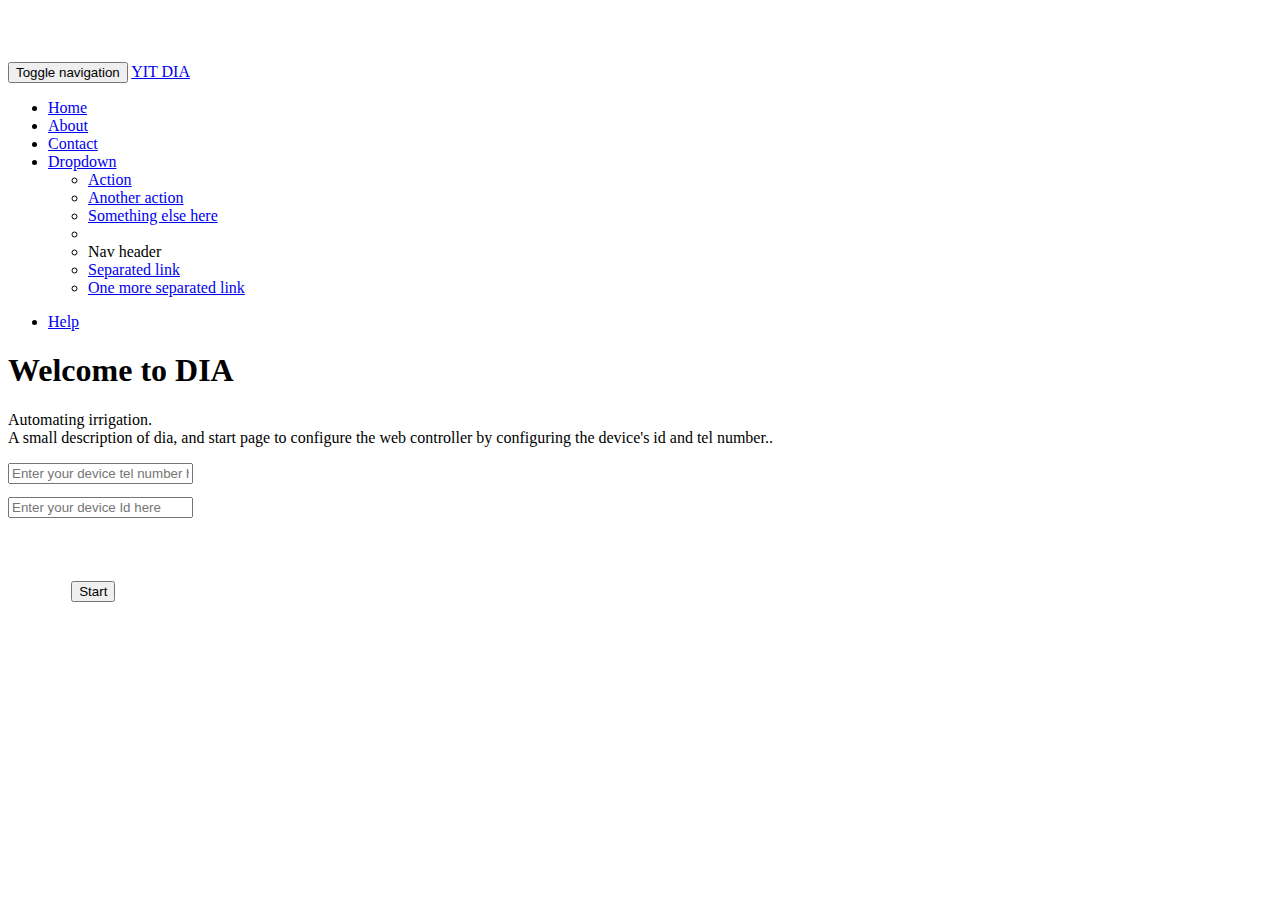
==== web-controller/index.html @ a615fdff "Merge pull request #3 from brjathu/master" ====
<!DOCTYPE html>
<html lang="en">
<head>
    <meta charset="utf-8">
    <meta http-equiv="X-UA-Compatible" content="IE=edge">
    <meta name="viewport" content="width=device-width, initial-scale=1">
    <title>Bootstrap 101 Template</title>

    <!-- Bootstrap -->
    <link href="resources/bootstrap-3.1.1-dist/css/bootstrap.min.css" rel="stylesheet">

    <!-- HTML5 Shim and Respond.js IE8 support of HTML5 elements and media queries -->
    <!-- WARNING: Respond.js doesn't work if you view the page via file:// -->
    <!--[if lt IE 9]>
    <script src="js/html5shiv.js"></script>
    <script src="js/respond.min.js"></script>
    <![endif]-->
</head>
<body style="margin-top:60px">
<!-- Fixed navbar -->
<div id="dic_bubble" class="selection_bubble fontSize13 noSelect"
     style="z-index: 9999; border: 1px solid rgb(74, 174, 222); visibility: hidden;"></div>
<div class="navbar navbar-default navbar-inverse  navbar-fixed-top" role="navigation">
    <div class="container">
        <div class="navbar-header">
            <button type="button" class="navbar-toggle" data-toggle="collapse" data-target=".navbar-collapse">
                <span class="sr-only">Toggle navigation</span>
                <span class="icon-bar"></span>
                <span class="icon-bar"></span>
                <span class="icon-bar"></span>
            </button>
            <a class="navbar-brand" href="#">YIT DIA</a>
        </div>
        <div class="navbar-collapse collapse">
            <ul class="nav navbar-nav">
                <li class="active"><a href="#">Home</a></li>
                <li><a href="#about">About</a></li>
                <li><a href="#contact">Contact</a></li>
                <li class="dropdown">
                    <a href="#" class="dropdown-toggle" data-toggle="dropdown">Dropdown <b class="caret"></b></a>
                    <ul class="dropdown-menu">
                        <li><a href="#">Action</a></li>
                        <li><a href="#">Another action</a></li>
                        <li><a href="#">Something else here</a></li>
                        <li class="divider"></li>
                        <li class="dropdown-header">Nav header</li>
                        <li><a href="#">Separated link</a></li>
                        <li><a href="#">One more separated link</a></li>
                    </ul>
                </li>
            </ul>
            <ul class="nav navbar-nav navbar-right">

                <li class="active"><a href="#">Help</a></li>
            </ul>
        </div>
        <!--/.nav-collapse -->
    </div>
</div>
<!-- /Fixed navbar -->


<div class="container">

    <!-- Main component for a primary marketing message or call to action -->
    <div class="jumbotron">
        <p>
        <h1>Welcome to DIA</h1>
        Automating irrigation.<br/>
        A small description of dia, and start page to configure the web controller by configuring the
        device's id and tel number..
        </p>
        <form>
            <div class="col-sm-6 col-sm-offset-3">
                <input type="text" class="form-control input-lg col-sm-4"
                       placeholder="Enter your device tel number here">
            </div>
            <div class="col-sm-6 col-sm-offset-3" style="margin-top:1%">
                <input type="text" class="form-control input-lg col-sm-4"
                       placeholder="Enter your device Id here">
            </div>
            <div class="jumbotron">
                <div class="col-sm-4 col-sm-offset-4">
                    <button style="margin:5%" type="submit" class="btn btn-lg btn-success col-sm-12">Start</button>
                </div>
            </div>
        </form>
    </div>

</div>
<!-- /container -->
<a href="index.html"></a>

<!-- jQuery (necessary for Bootstrap's JavaScript plugins) -->
<script src="js/jquery-1.11.0.min.js"></script>
<!-- Include all compiled plugins (below), or include individual files as needed -->
<script src="resources/bootstrap-3.1.1-dist/js/bootstrap.min.js"></script>
</body>
</html>
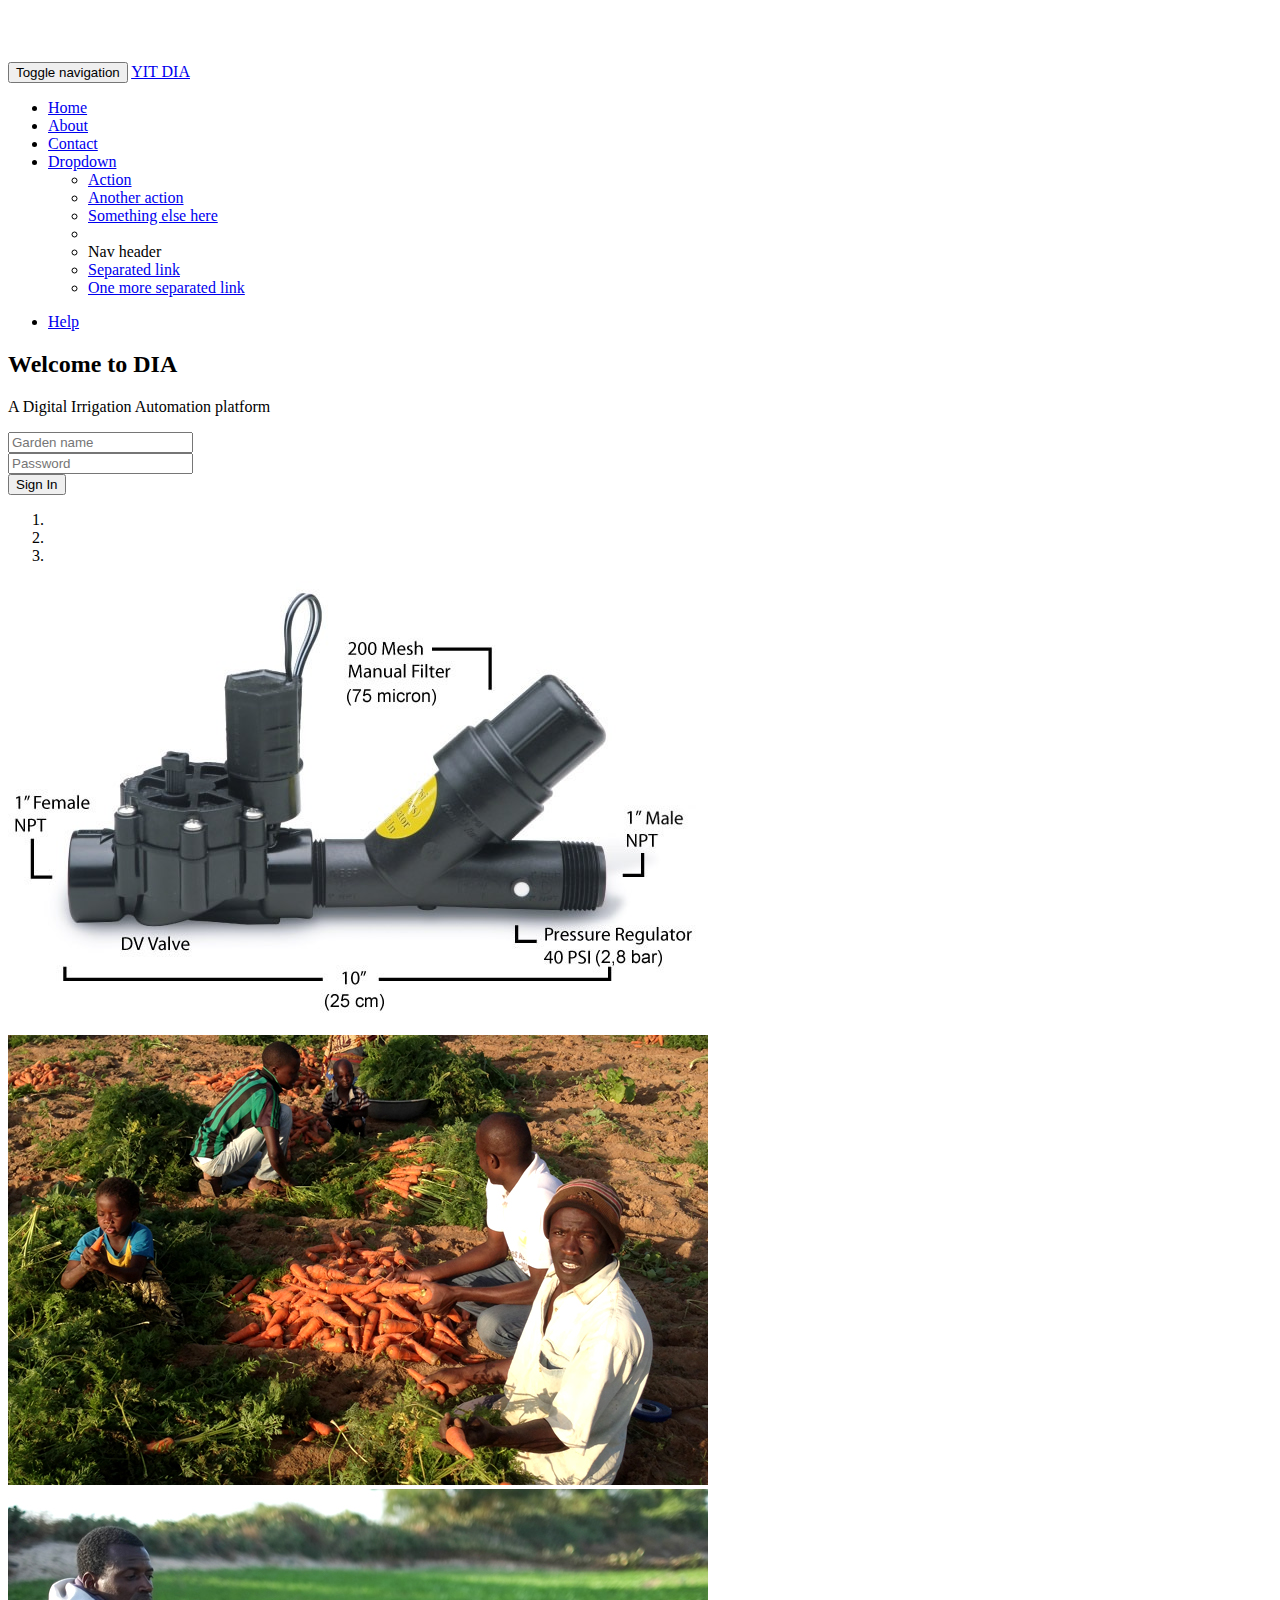
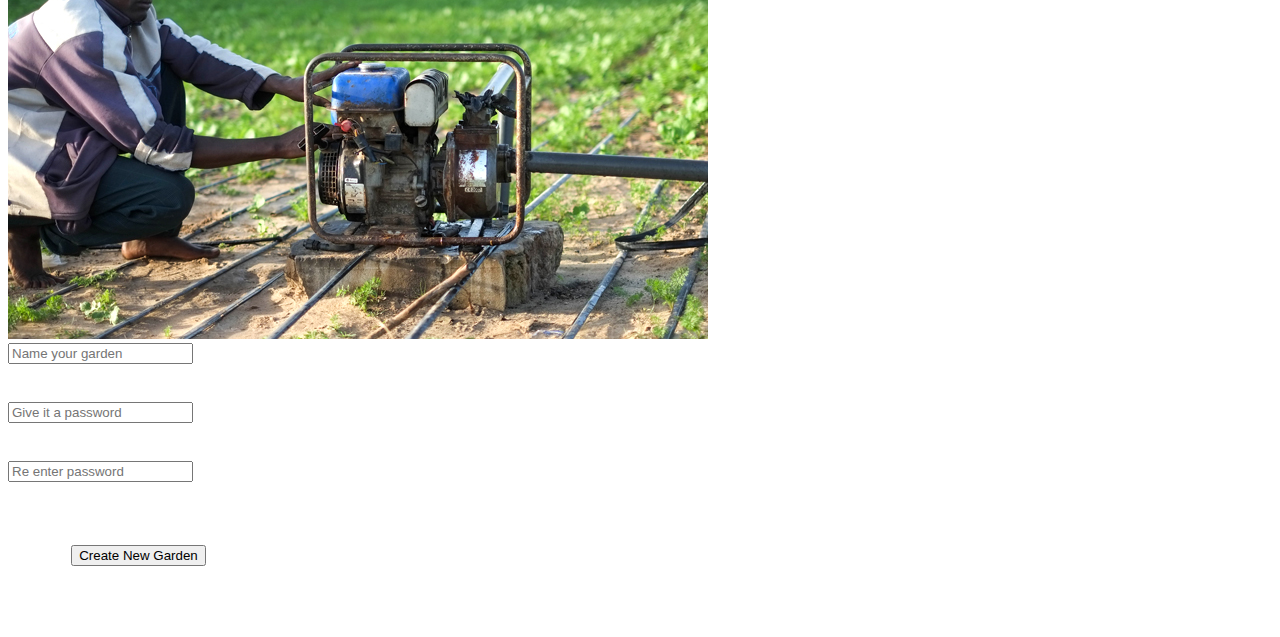
==== commit 538a01f0: "hellow world wep-app using spring and java servlet" ====
--- a/web-controller/index.html
+++ b/web-controller/index.html
@@ -61,32 +61,99 @@
 
 
 <div class="container">
+    <div class="jumbotron">
+        <!-- Main component for a primary marketing message or call to action -->
+        <div class="row">
+            <div class="col-sm-12">
+                <div class="col-sm-6">
+                    <h2>Welcome to DIA</h2>
+                    <p>A Digital Irrigation Automation platform</p>
+                </div>
+                <div class="col-sm-5">
 
-    <!-- Main component for a primary marketing message or call to action -->
-    <div class="jumbotron">
-        <p>
-        <h1>Welcome to DIA</h1>
-        Automating irrigation.<br/>
-        A small description of dia, and start page to configure the web controller by configuring the
-        device's id and tel number..
-        </p>
-        <form>
-            <div class="col-sm-6 col-sm-offset-3">
-                <input type="text" class="form-control input-lg col-sm-4"
-                       placeholder="Enter your device tel number here">
-            </div>
-            <div class="col-sm-6 col-sm-offset-3" style="margin-top:1%">
-                <input type="text" class="form-control input-lg col-sm-4"
-                       placeholder="Enter your device Id here">
-            </div>
-            <div class="jumbotron">
-                <div class="col-sm-4 col-sm-offset-4">
-                    <button style="margin:5%" type="submit" class="btn btn-lg btn-success col-sm-12">Start</button>
+                        <div class="col-sm-5" style="padding: 0px">
+                            <input type="text" class="form-control"
+                                   placeholder="Garden name">
+                        </div>
+
+                        <div class="col-sm-5" style="padding: 0px">
+                            <input type="password" class="form-control"
+                                    placeholder="Password">
+                        </div>
+                    <div class="col-sm-2">
+                    <a href="gardenhome.html">
+                        <button type="submit" class="btn btn-success">
+                            Sign In
+                        </button>
+                    </a>
+                    </div>
                 </div>
             </div>
-        </form>
+
+            <div class="col-sm-5">
+                <div id="carousel-example-generic" class="carousel slide" data-ride="carousel">
+                    <!-- Indicators -->
+                    <ol class="carousel-indicators">
+                        <li data-target="#carousel-example-generic" data-slide-to="0" class="active"></li>
+                        <li data-target="#carousel-example-generic" data-slide-to="1"></li>
+                        <li data-target="#carousel-example-generic" data-slide-to="2"></li>
+                    </ol>
+
+                    <!-- Wrapper for slides -->
+                    <div class="carousel-inner">
+                        <div class="item active">
+                            <img src="images/img1.jpg">
+                        </div>
+                        <div class="item">
+                            <img src="images/img2.jpg">
+                        </div>
+                        <div class="item">
+                            <img src="images/img3.jpg">
+                        </div>
+                    </div>
+
+                    <!-- Controls -->
+                    <a class="left carousel-control" href="#carousel-example-generic" data-slide="prev">
+                        <span class="glyphicon glyphicon-chevron-left"></span>
+                    </a>
+                    <a class="right carousel-control" href="#carousel-example-generic" data-slide="next">
+                        <span class="glyphicon glyphicon-chevron-right"></span>
+                    </a>
+                </div>
+
+
+            </div>
+            <div class="col-sm-5 col-sm-offset-1">
+
+                <form>
+                    <div class="row">
+                        <div class="col-sm-12">
+                            <input type="text" class="form-control input-lg col-sm-4"
+                                   placeholder="Name your garden">
+                        </div>
+                    </div>
+                    <div class="row">
+                        <div class="col-sm-12 " style="margin-top:3%">
+                            <input type="password" class="form-control input-lg col-sm-4"
+                                   placeholder="Give it a password">
+                        </div>
+                        <div class="col-sm-12 " style="margin-top:3%">
+                            <input type="password" class="form-control input-lg col-sm-4"
+                                   placeholder="Re enter password">
+                        </div>
+                        <div class="jumbotron">
+                            <div class="col-sm-8 col-sm-offset-2">
+                                <a href="gardenhome.html">
+                                    <button style="margin:5%" type="submit" class="btn btn-lg btn-success col-sm-12">
+                                        Create New Garden
+                                    </button>
+                                </a>
+                            </div>
+                        </div>
+                  </form>
+            </div>
+        </div>
     </div>
-
 </div>
 <!-- /container -->
 <a href="index.html"></a>
